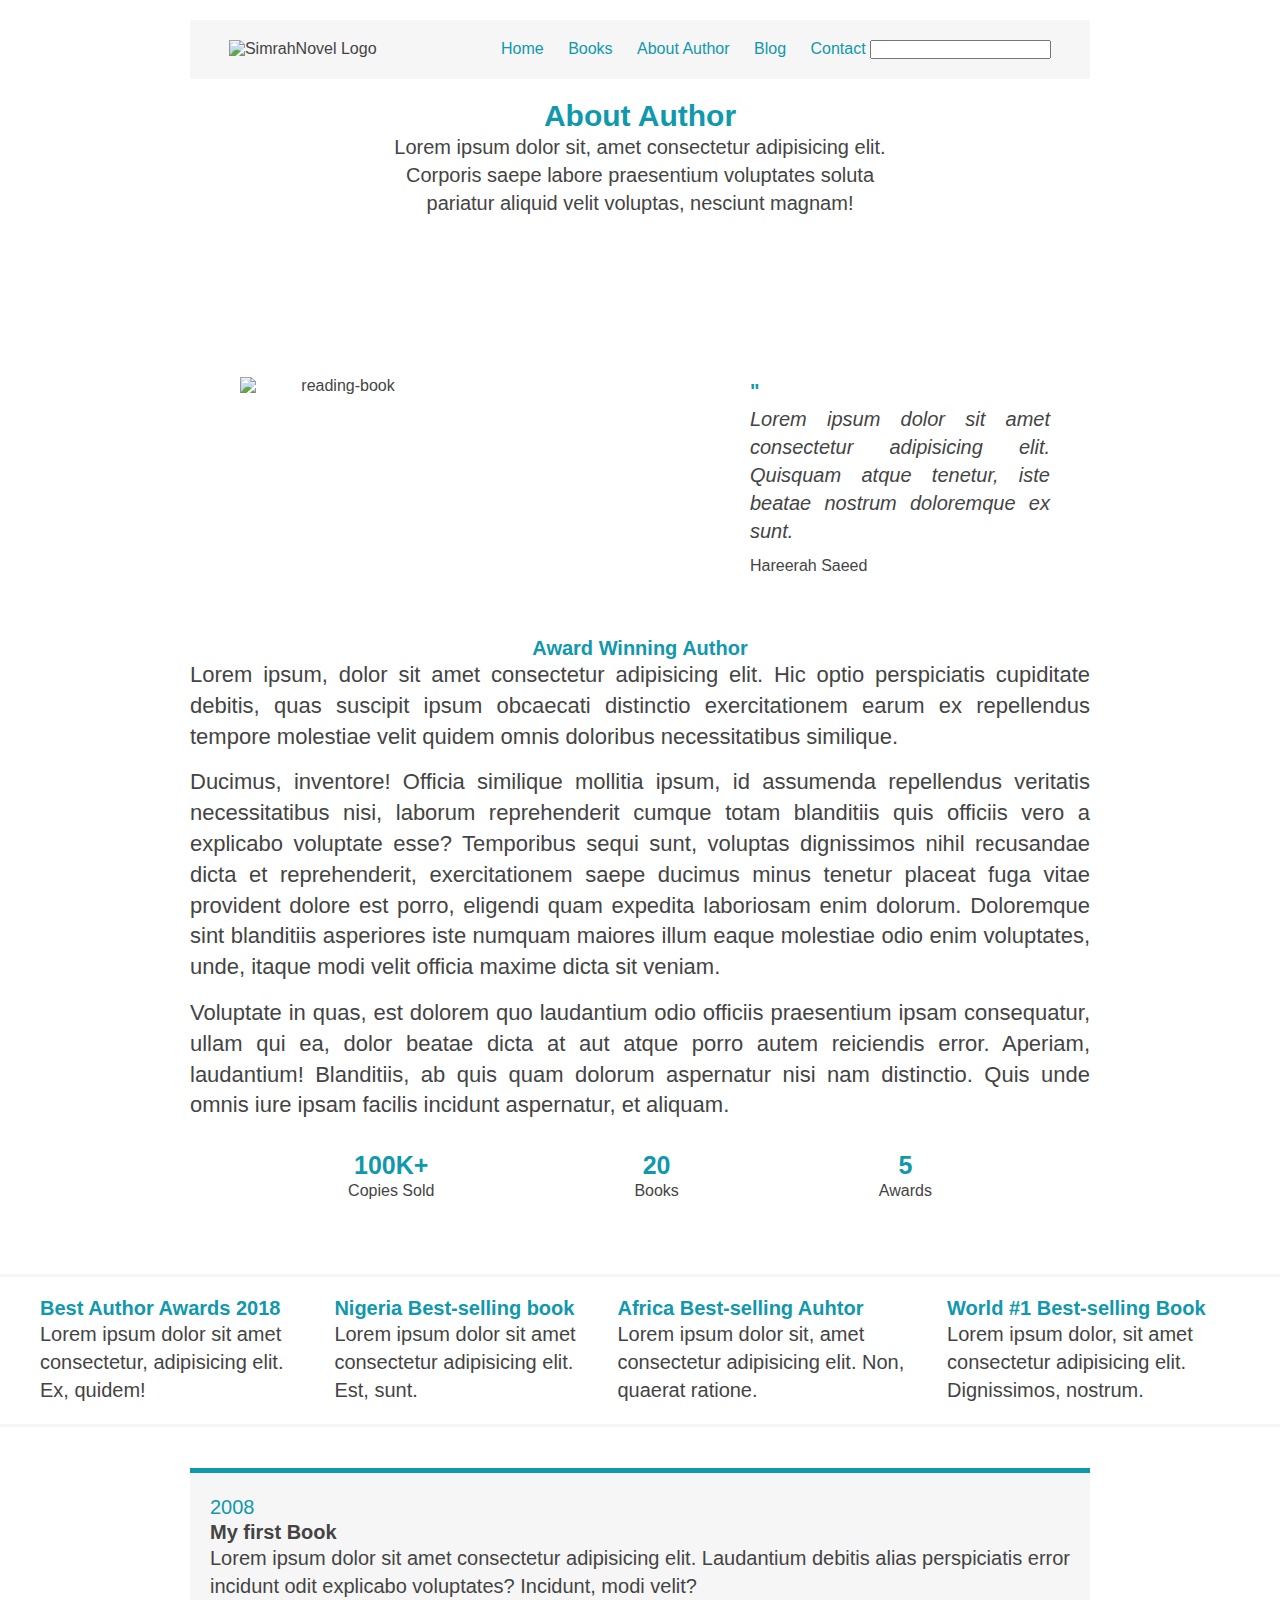
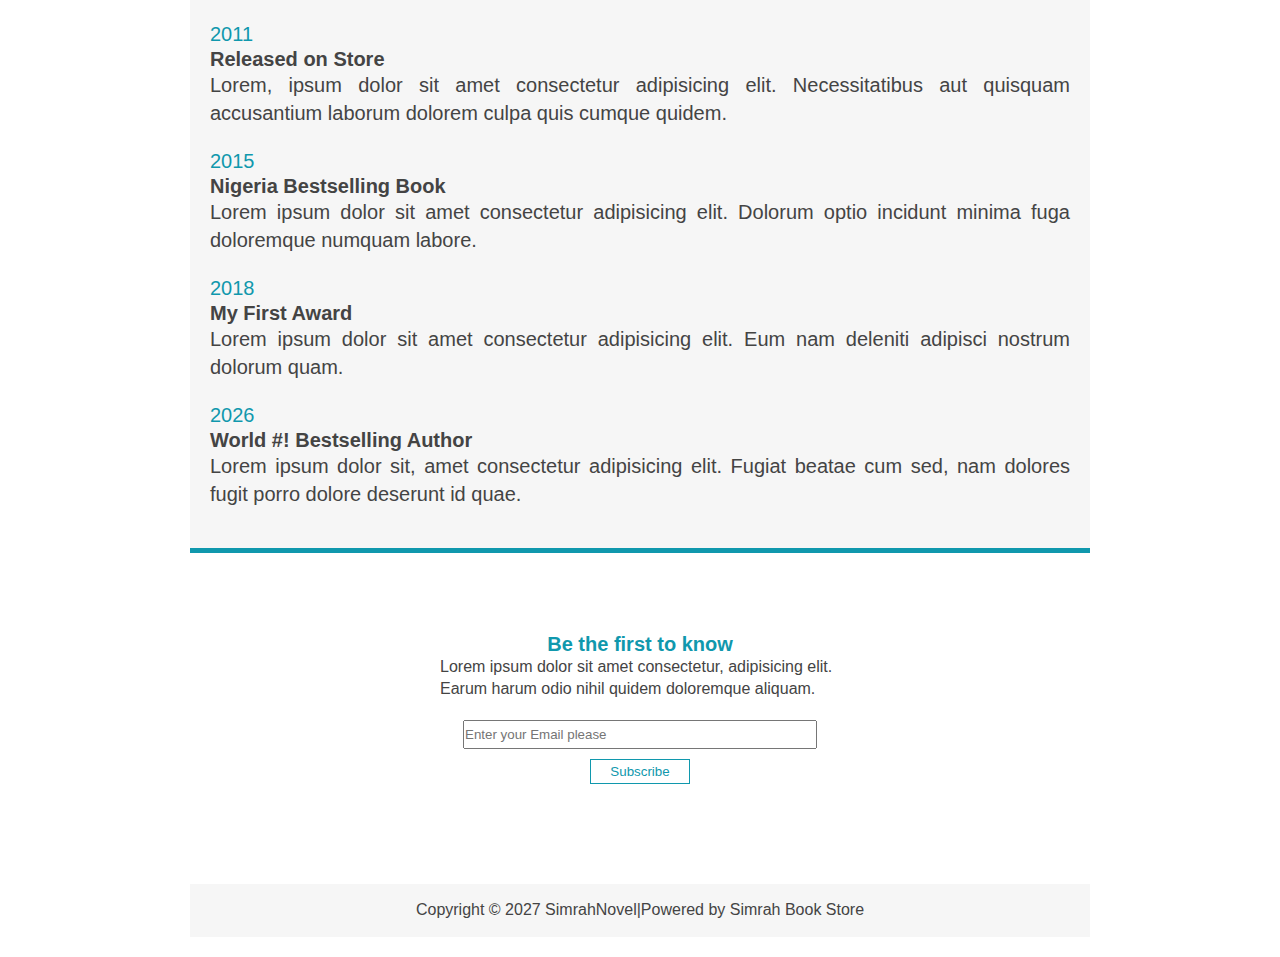
==== About.html @ c1b00a84 "Add files via upload" ====
<!DOCTYPE html>
<html lang="en">
  <head>
    <meta charset="UTF-8" />
    <meta name="viewport" content="width=device-width, initial-scale=1.0" />
    <title>SimrahNovel</title>
    <link href="style.css" rel="stylesheet"
  </head>
  <body>
    <div class="container">
      <header class="main-header">
        <nav>
          <img
            src="img/SimrahNovel.jpg"
            alt="SimrahNovel Logo"
            width="50"
            class="logo"
          />
          <!-- <strong>SimraNovels</strong> -->
          <a href="index.html">Home</a>
          <a href="Books.html">Books</a>
          <a href="About.html">About Author</a>
          <a href="Blog.html">Blog</a>
          <a href="Contact.html">Contact</a>

          <input type="text" name="" id="" />
        </nav>
      </header>

      <section class="be-the-first">
        <h1 class="book-text">About Author</h1>
        <p class="book-text-paragraph">
          Lorem ipsum dolor sit, amet consectetur adipisicing elit. Corporis
          saepe labore praesentium voluptates soluta pariatur aliquid velit
          voluptas, nesciunt magnam!
        </p>
      </section>

      <!-- ABOUT THE AUTHOR -->
      <article class="about-author">
        <header>
          <img
            src="/img/book1.jpg"
            alt="reading-book"
            width="200"
            height="210"
            class="open-book"
          />
          <img src="/img/Hareerah.jpg" alt="" width="250" class="images" />
          <div class="quote-container">
            <p class="apostrophe"><strong>"</strong></p>
            <p>
              <em>
                Lorem ipsum dolor sit amet consectetur adipisicing elit.
                Quisquam atque tenetur, iste beatae nostrum doloremque ex
                sunt.</em
              >
            </p>
            <p id="author-name">Hareerah Saeed</p>
          </div>
        </header>
        <h2>Award Winning Author</h2>
        <p class="about-author-text">
          Lorem ipsum, dolor sit amet consectetur adipisicing elit. Hic optio
          perspiciatis cupiditate debitis, quas suscipit ipsum obcaecati
          distinctio exercitationem earum ex repellendus tempore molestiae velit
          quidem omnis doloribus necessitatibus similique.
        </p>
        <p class="about-author-text">
          Ducimus, inventore! Officia similique mollitia ipsum, id assumenda
          repellendus veritatis necessitatibus nisi, laborum reprehenderit
          cumque totam blanditiis quis officiis vero a explicabo voluptate esse?
          Temporibus sequi sunt, voluptas dignissimos nihil recusandae dicta et
          reprehenderit, exercitationem saepe ducimus minus tenetur placeat fuga
          vitae provident dolore est porro, eligendi quam expedita laboriosam
          enim dolorum. Doloremque sint blanditiis asperiores iste numquam
          maiores illum eaque molestiae odio enim voluptates, unde, itaque modi
          velit officia maxime dicta sit veniam.
        </p>
        <p class="about-author-text">
          Voluptate in quas, est dolorem quo laudantium odio officiis
          praesentium ipsam consequatur, ullam qui ea, dolor beatae dicta at aut
          atque porro autem reiciendis error. Aperiam, laudantium! Blanditiis,
          ab quis quam dolorum aspernatur nisi nam distinctio. Quis unde omnis
          iure ipsam facilis incidunt aspernatur, et aliquam.
        </p>
        <section class="copies-section">
          <div>
            <h3 class="copies-head">100K+</h3>
            <p class="copies-p">Copies Sold</p>
          </div>
          <div>
            <h3 class="copies-head">20</h3>
            <p class="copies-p">Books</p>
          </div>
          <div>
            <h3 class="copies-head">5</h3>
            <p class="copies-p">Awards</p>
          </div>
        </section>
      </article>

      <section class="awards">
        <div>
          <h4>Best Author Awards 2018</h4>
          <p>
            Lorem ipsum dolor sit amet consectetur, adipisicing elit. Ex,
            quidem!
          </p>
        </div>
        <div>
          <h4>Nigeria Best-selling book</h4>
          <p>
            Lorem ipsum dolor sit amet consectetur adipisicing elit. Est, sunt.
          </p>
        </div>
        <div>
          <h4>Africa Best-selling Auhtor</h4>
          <p>
            Lorem ipsum dolor sit, amet consectetur adipisicing elit. Non,
            quaerat ratione.
          </p>
        </div>
        <div>
          <h4>World #1 Best-selling Book</h4>
          <p>
            Lorem ipsum dolor, sit amet consectetur adipisicing elit.
            Dignissimos, nostrum.
          </p>
        </div>
      </section>

      <aside class="jorney-so-far">
        <section>
          <p class="years">2008</p>
          <h5>My first Book</h5>
          <p>
            Lorem ipsum dolor sit amet consectetur adipisicing elit. Laudantium
            debitis alias perspiciatis error incidunt odit explicabo voluptates?
            Incidunt, modi velit?
          </p>
        </section>

        <section>
          <p class="years">2011</p>
          <h5>Released on Store</h5>
          <p>
            Lorem, ipsum dolor sit amet consectetur adipisicing elit.
            Necessitatibus aut quisquam accusantium laborum dolorem culpa quis
            cumque quidem.
          </p>
        </section>
        <section>
          <p class="years">2015</p>
          <h5>Nigeria Bestselling Book</h5>
          <p>
            Lorem ipsum dolor sit amet consectetur adipisicing elit. Dolorum
            optio incidunt minima fuga doloremque numquam labore.
          </p>
        </section>

        <section>
          <p class="years">2018</p>
          <h5>My First Award</h5>
          <p>
            Lorem ipsum dolor sit amet consectetur adipisicing elit. Eum nam
            deleniti adipisci nostrum dolorum quam.
          </p>
        </section>
        <section>
          <p class="years">2026</p>
          <h5>World #! Bestselling Author</h5>
          <p>
            Lorem ipsum dolor sit, amet consectetur adipisicing elit. Fugiat
            beatae cum sed, nam dolores fugit porro dolore deserunt id quae.
          </p>
        </section>
      </aside>

      <div class="be-the-first">
        <h4>Be the first to know</h4>
        <p class="be-the-first-text">
          Lorem ipsum dolor sit amet consectetur, adipisicing elit. Earum harum
          odio nihil quidem doloremque aliquam.
        </p>
        <input
          type="email"
          name=""
          placeholder="Enter your Email please"
          id="email"
        />
        <button class="btn-subscribe">Subscribe</button>
      </div>

      <footer>
        <p class="copyright">
          Copyright &copy; 2027 SimrahNovel|Powered by Simrah Book Store
        </p>
      </footer>
    </div>
  </body>
</html>
---- style.css ----
* {
  margin: 0;
  padding: 0;
}

body {
  color: #444;
  font-family: sans-serif;
  position: relative;
}

.main-header {
  background-color: #f6f6f6;
  padding: 20px;
  margin-bottom: 20px;
}

.container {
  width: 900px;
  margin: 20px auto;
}

/* STYLING NAV AND LINKS */
nav {
  text-align: center;
}

nav a {
  margin-left: 20px;
}

.logo {
  margin-right: 100px;
}

/* Styling Jocelyn cover and image */
.Jocelyn-header {
  margin-bottom: 50px;
  display: flex;
}

.new-release {
  font-size: 20px;
  margin-bottom: 15px;
}

.Jocelyn-detail {
  width: 400px;
}

.Jocelyn-img {
  margin-left: 100px;
}

/* Author and Biography */
#Author img {
  width: 250px;
}

.biography {
  margin-left: 100px;
}

.text {
  font-size: 20px;
  color: #000;
  margin-bottom: 15px;
}

.Author-img {
  margin-top: 20px;
  margin-left: 20px;
}
.biography-detail {
  width: 400px;
  margin-bottom: 20px;
}

.read-more {
  border: 1px solid #1098ad;
  padding: 10px;
  display: inline-block;
  margin: 30px 0;
}

.Author {
  font-size: 20px;
  font-style: italic;
  margin-bottom: 5px;
  font-size: 22px;
}

#Author {
  background-color: #f6f6f6;
  margin-bottom: 50px;
  padding: 20px;
  display: flex;
}

aside {
  background-color: #f6f6f6;
  border-top: 5px solid #1098ad;
  border-bottom: 5px solid #1098ad;
  /* padding: 20px; */
  padding-bottom: 50px;
  margin-bottom: 80px;
  text-align: center;
}

#btn-like {
  padding: 15px;
  cursor: pointer;
  position: absolute;
  bottom: 400px;
  right: 200px;
}

h1,
h2,
h3,
h4 {
  color: #1098ad;
}

h1 {
  font-size: 30px;
  text-transform: capitalize;
  font-style: italic;
}
h1 span {
  text-transform: uppercase;
}

h2 {
  font-size: 20px;
  text-transform: capitalize;
}

h3,
h4 {
  font-size: 20px;
}

p {
  font-size: 22px;
  line-height: 1.4;
}

/* Sylying the Best selling books */
.best-selling {
  text-align: center;
  margin: 30px;
  margin-bottom: 0;
  font-size: 22px;
}

.best-selling-text {
  text-align: center;
  margin: 0 auto;
  font-size: 18px;
  width: 450px;
  margin-bottom: 30px;
}

.book-cover {
  /* width: 500px; */
  display: flex;
  justify-content: center;
  align-items: center;
  margin: 50px auto;
}

.book-cover:first-child {
  margin-right: 150px;
}

.book-cover div {
  margin-left: 30px;
}

.book-title {
  font-size: 16px;
  font-weight: bold;
  text-transform: capitalize;
  width: 150px;
}

.all-books {
  border: 1px solid #1098ad;
  padding: 8px;
}

/* Syling Links */
a:link {
  color: #1098ad;
  text-decoration: none;
}

a:visited {
  color: #1098ad;
  /* color: #777; */
}

a:hover {
  font-weight: bold;
  color: orangered;
  text-decoration: underline orangered;
}

a:active {
  background-color: black;
  font-style: italic;
}

/* STYLING THE BE THE FIRST */
.be-the-first {
  display: grid;
  place-items: center;
}

.be-the-first-text {
  font-size: 16px;
  width: 400px;
  margin-bottom: 20px;
}

#email {
  width: 350px;
  height: 25px;
  margin-bottom: 10px;
}

.btn-subscribe {
  display: inline;
  margin-bottom: 100px;
  cursor: pointer;
  width: 100px;
  height: 25px;
  color: #1098ad;
  border: 1px solid #1098ad;
  background-color: #fff;
}
/* FOOTER  */
footer {
  background-color: #f6f6f6;
  padding: 15px;
}
.copyright {
  font-size: 16px;
  text-align: center;
}

/* BOOOS PAGE */

.book-text {
  font-style: normal;
}

.book-text:hover {
  font-weight: bold;
  color: orangered;
}

.book-text-paragraph {
  text-align: center;
  font-size: 20px;
  width: 500px;
  margin-bottom: 100px;
}

.new-book {
  margin-bottom: 100px;
}

/* Jocelyn book title */
.new-book-title {
  text-transform: capitalize;
}
.new-book-title span {
  text-transform: uppercase;
}

.more-books {
  text-align: left;
  margin-left: 10px;
  margin-top: 50px;
}

.hidden {
  margin-top: 20px;
}

/* ABOUT THE AUTHOR PAGE */
.about-author {
  text-align: center;
  margin-bottom: 250px;
}
.about-author header {
  display: flex;
  margin-bottom: 50px;
}

.open-book {
  margin-right: 30px;
  margin-top: 60px;
  margin-left: 50px;
}

.quote-container {
  margin-left: 30px;
  margin-top: 60px;
}
.quote-container p {
  text-align: justify;
  font-size: 20px;
  width: 300px;
}
.apostrophe {
  color: #1098ad;
}

#author-name {
  margin-top: 10px;
  font-size: 16px;
  text-align: justify;
}

.about-author-text {
  text-align: justify;
  margin-bottom: 15px;
}

.copies-section {
  display: flex;
  justify-content: center;
  align-items: center;
}

.copies-section div {
  margin: 15px 100px;
}

.copies-head {
  font-size: 25px;
}
.copies-p {
  font-size: 16px;
}

/* SYLYING THE AWARDS */
.awards {
  border-top: 3px solid #f6f6f6;
  border-bottom: 3px solid #f6f6f6;
  display: flex;
  justify-content: center;
  align-items: center;
  padding: 20px;
  position: absolute;
  left: 0;
  bottom: 1110px;
}

.awards div {
  margin: 0 20px;
}

.awards div p {
  font-size: 20px;
}

.jorney-so-far {
  padding: 20px;
  text-align: justify;
}
.jorney-so-far section {
  margin-bottom: 20px;
}
.jorney-so-far section p {
  /* color: #1098ad; */
  font-size: 20px;
}

.years {
  color: #1098ad;
}

.jorney-so-far section h5 {
  font-size: 20px;
}

/* STYLING THE CONTACT PAGE */

.contact-me {
  display: flex;
}

.contact-me section {
  margin-left: 20px;
}

section .sendmail {
  font-size: 20px;
}
section .mail {
  font-size: 16px;
}

.inputs {
  width: 450px;
  height: 30px;
  margin: 10px 0;
  border: 0;
  background-color: #f6f6f6;
}

textarea {
  border: 0;
  background-color: #f6f6f6;
  /* margin-bottom: 10px; */
}

.btn-send {
  padding: 8px;
  margin: 10px 0;
  margin-bottom: 400px;
  cursor: pointer;
  color: #1098ad;
  background-color: #fff;
  border: 1px solid #1098ad;
}

.img-background {
  display: flex;
  justify-content: center;
  align-items: center;
  background-image: url("/img/speaker2.jpg");
  background-size: cover;
  height: 300px;
  position: absolute;
  left: 0;
  bottom: 350px;
}
.img-background div {
  margin: 0 150px;
}

.speaking {
  color: #fff;
}

.speaking-text {
  color: #000;
  font-size: 20px;
}

.btn-contact {
  color: #1098ad;
  border: 1px solid #1098ad;
  cursor: pointer;
  background: none;
  padding: 8px;
}
.btn-contact:hover {
  font-weight: bold;
  color: orangered;
  background: #000;
}

/* SYLING THE BLOG PAGE */

.blog {
  text-align: center;
  border-bottom: 1px solid #1098ad;
  margin-bottom: 100px;
}

.blog section {
  border-top: 1px solid #1098ad;
  padding: 30px;
  background-color: #f6f6f6;
  /* border-bottom: 1px solid #1098ad; */
}

.blog-place {
  text-align: justify;
  margin: 15px 0;
}
.blog-text {
  text-align: justify;
  font-size: 20px;
}

/* STYLING THE BLOG POST PAGE */

.blog-post {
  text-align: center;
}

.blog-text-em {
  padding: 10px;
  margin: 15px 0;
  background-color: #f6f6f6;
  border-left: 3px solid #1098ad;
}

.blog-text-em-text {
  text-align: justify;
  margin-bottom: 10px;
  font-size: 16px;
}
.blog-text-em-name {
  text-align: justify;
  font-size: 16px;
}

.blog-post-link {
  margin: 20px 0;
  padding: 10px;
  background-color: #f6f6f6;
  height: 50px;
}

.next-post {
  display: flex;
  justify-content: right;
  align-items: center;
  margin: 15px;
}

.comment-section {
  text-align: justify;
  /* padding: 10px; */
}

.comment-area {
  margin: 10px 0;
  border: 3px solid #f6f6f6;
  background-color: #fff;
  margin-bottom: 30px;
}

.comment-section div {
  display: flex;
  justify-content: center;
}
.comment-input {
  width: 250px;
  height: 30px;
  margin: 0 auto;
}

.checkbox {
  margin-bottom: 20px;
}

.btn-post-comment {
  border: 0;
  background-color: #fff;
  cursor: pointer;
  color: #1098ad;
  margin-bottom: 200px;
}
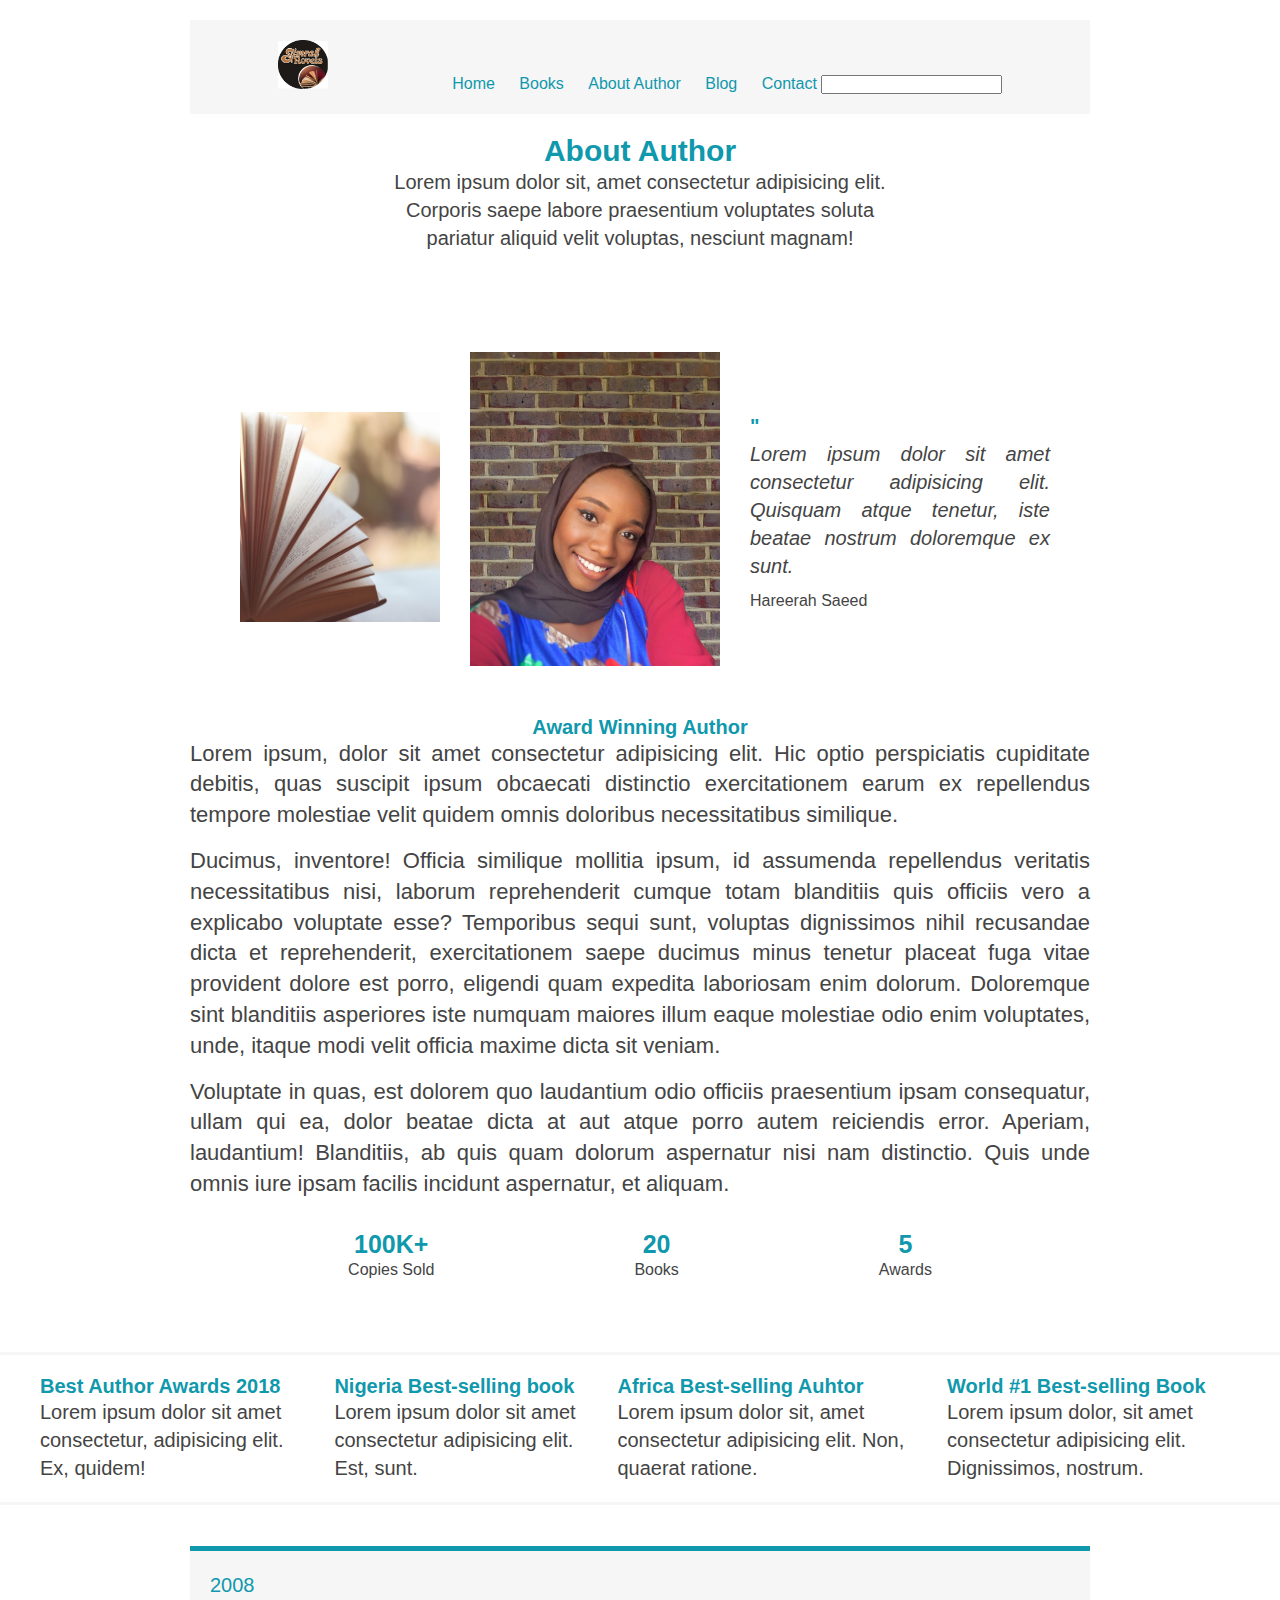
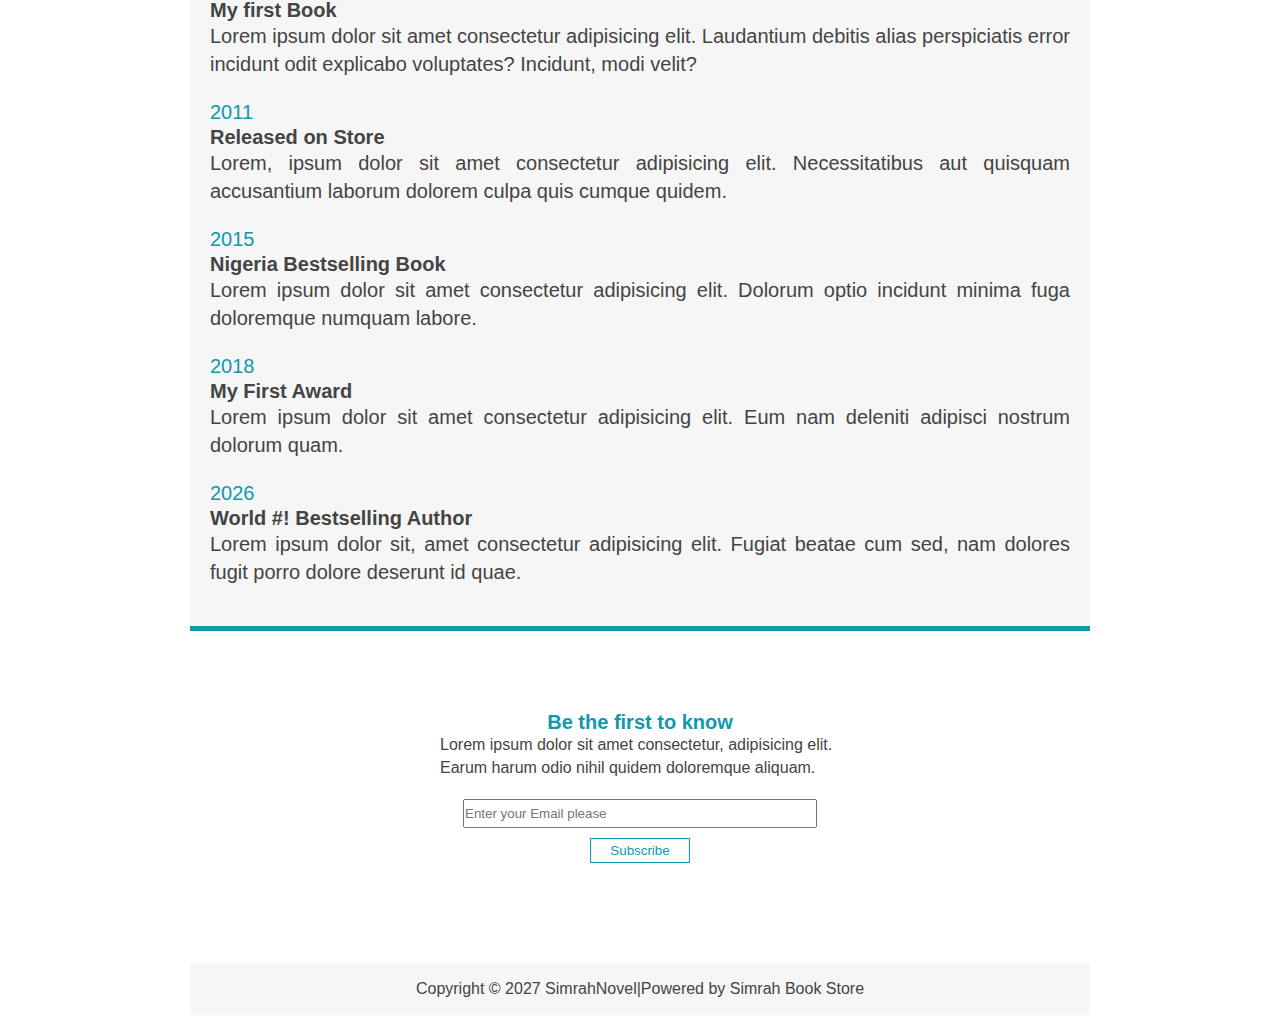
==== commit 907b7716: "About.html" ====
--- a/About.html
+++ b/About.html
@@ -11,7 +11,7 @@
       <header class="main-header">
         <nav>
           <img
-            src="img/SimrahNovel.jpg"
+            src="SimrahNovel.jpg"
             alt="SimrahNovel Logo"
             width="50"
             class="logo"
@@ -40,13 +40,13 @@
       <article class="about-author">
         <header>
           <img
-            src="/img/book1.jpg"
+            src="book1.jpg"
             alt="reading-book"
             width="200"
             height="210"
             class="open-book"
           />
-          <img src="/img/Hareerah.jpg" alt="" width="250" class="images" />
+          <img src="Hareerah.jpg" alt="" width="250" class="images" />
           <div class="quote-container">
             <p class="apostrophe"><strong>"</strong></p>
             <p>
